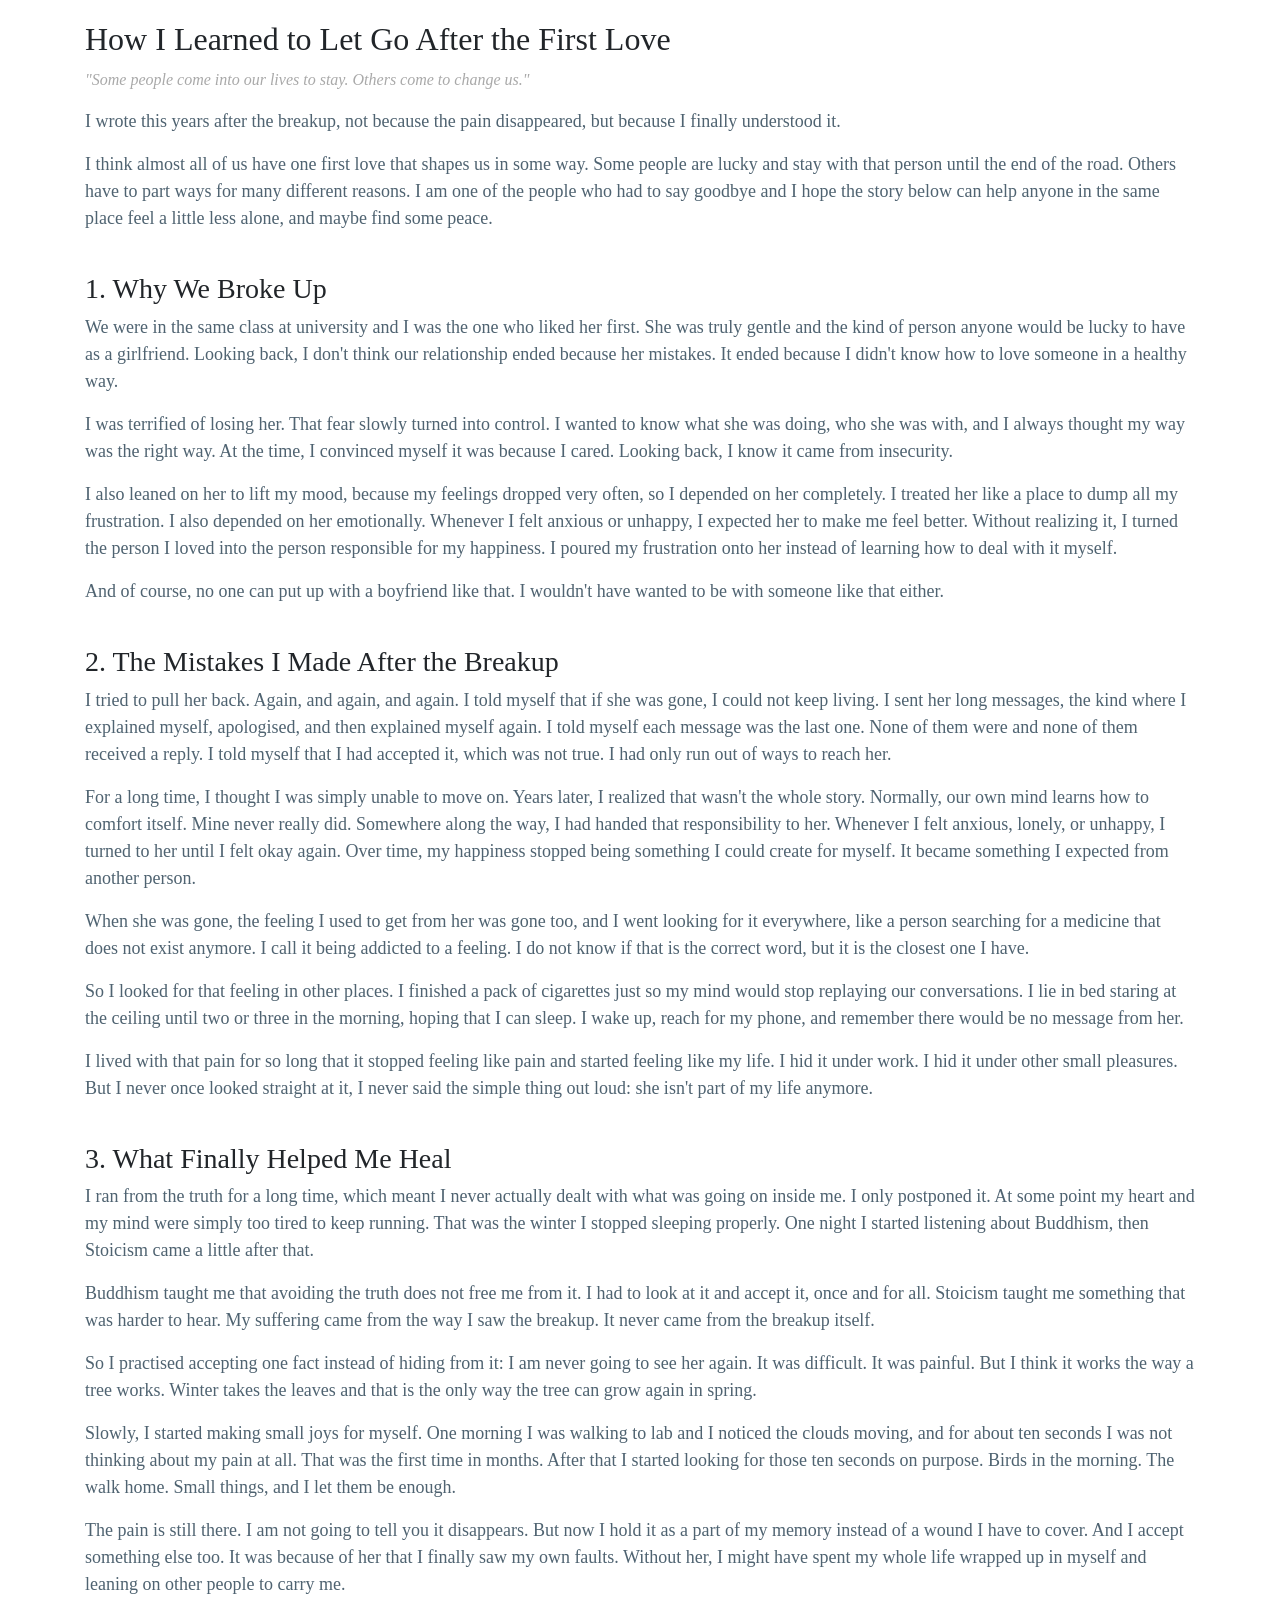
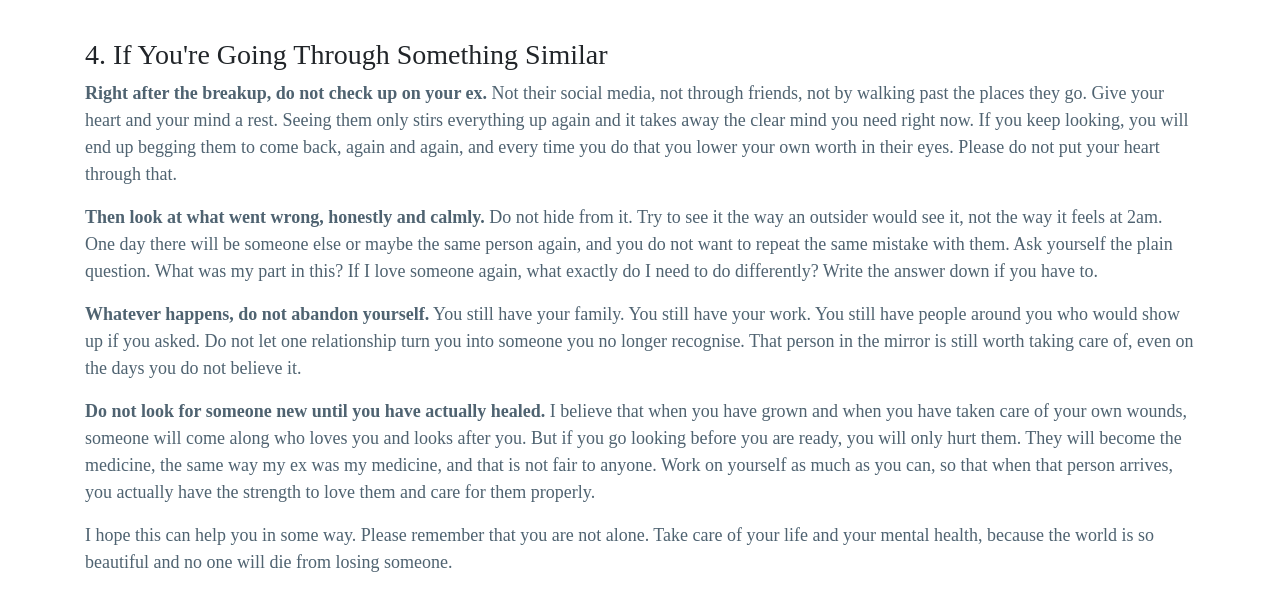
==== blog1.html @ 0735bc76 "update" ====
<!DOCTYPE html>
<html>
<head>
    <title>Friends & Collaborators</title>
    <head>
    <meta charset="UTF-8">
    <meta name="viewport" content="width=device-width, initial-scale=1.0">
    <meta http-equiv="X-UA-Compatible" content="ie=edge">
    <link rel="stylesheet" href="css/main.css">
    <link rel="stylesheet" href="bootstrap/css/bootstrap.min.css"> 
    <link rel="icon" href="images/favicon.png">
</head>

<body>
    <div class="container">

    <div class="col-xs-12" id="story">
        <h2>How I Learned to Let Go After the First Love</h2>
        <p class="quote">
            "Some people come into our lives to stay. Others come to change us."
        </p>

    <p>I wrote this years after the breakup, not because the pain disappeared, but because I finally understood it.</p>
    <p>I think almost all of us have one first love that shapes us in some way. Some people are lucky and stay with that person until the end of the road. Others have to part ways for many different reasons. I am one of the people who had to say goodbye and I hope the story below can help anyone in the same place feel a little less alone, and maybe find some peace.</p>
    <br>

    <h3>1. Why We Broke Up</h3>
    <p>We were in the same class at university and I was the one who liked her first. She was truly gentle and the kind of person anyone would be lucky to have as a girlfriend. Looking back, I don't think our relationship ended because her mistakes. It ended because I didn't know how to love someone in a healthy way.</p>
    <p>I was terrified of losing her. That fear slowly turned into control. I wanted to know what she was doing, who she was with, and I always thought my way was the right way. At the time, I convinced myself it was because I cared. Looking back, I know it came from insecurity.</p>
    <p>I also leaned on her to lift my mood, because my feelings dropped very often, so I depended on her completely. I treated her like a place to dump all my frustration. I also depended on her emotionally. Whenever I felt anxious or unhappy, I expected her to make me feel better. Without realizing it, I turned the person I loved into the person responsible for my happiness. I poured my frustration onto her instead of learning how to deal with it myself.</p>    
    <p>And of course, no one can put up with a boyfriend like that. I wouldn't have wanted to be with someone like that either.</p>

    <br>
    <h3>2. The Mistakes I Made After the Breakup</h3>

    <p>I tried to pull her back. Again, and again, and again. I told myself that if she was gone, I could not keep living. I sent her long messages, the kind where I explained myself, apologised, and then
    explained myself again. I told myself each message was the last one. None of them were and none of them received a reply. I told myself that I had accepted
    it, which was not true. I had only run out of ways to reach her.</p>

    <p>For a long time, I thought I was simply unable to move on. Years later, I realized that wasn't the whole story. Normally, our own mind learns how to comfort itself. Mine never really did. Somewhere along the way, I had handed that responsibility to her. Whenever I felt anxious, lonely, or unhappy, I turned to her until I felt okay again. Over time, my happiness stopped being something I could create for myself. It became something I expected from another person.
    <p>When she was gone, the feeling I used to get from her was gone too, and I went looking for it everywhere, like a person searching for a medicine that
    does not exist anymore. I call it being addicted to a feeling. I do not
    know if that is the correct word, but it is the closest one I have.</p>

    <p>So I looked for that feeling in other places. I finished a pack of cigarettes just so my mind would stop replaying our conversations. I lie in bed staring at the ceiling until two or three in the morning, hoping that I can sleep. I wake up, reach for my phone, and remember there would be no message from her.</p>

    <p>I lived with that pain for so long that it stopped feeling like pain and started feeling like my life. I hid it under work. I hid it under other small pleasures. But I never once looked straight at it, I never
    said the simple thing out loud: she isn't part of my life anymore.</p>

    <br>
    <h3>3. What Finally Helped Me Heal</h3>
    <p>I ran from the truth for a long time, which meant I never actually dealt with what was going on inside me. I only postponed it. At some point my heart and my mind were simply too tired to keep
    running. That was the winter I stopped sleeping properly. One night I started listening about Buddhism, then Stoicism came a little after that.</p>

    <p>Buddhism taught me that avoiding the truth does not free me from it. I had to look at it and accept it, once and for all. Stoicism taught me something that was harder to hear. My suffering came from the way I saw
    the breakup. It never came from the breakup itself.</p>

    <p>So I practised accepting one fact instead of hiding from it: I am never going to see her again. It was difficult. It was painful. But I
    think it works the way a tree works. Winter takes the leaves and that is the only way the tree can grow again in spring.</p>

    <p>Slowly, I started making small joys for myself. One morning I was walking to lab and I noticed the clouds moving, and for about ten seconds I was not thinking about my pain at all. That was the first time in
    months. After that I started looking for those ten seconds on purpose. Birds in the morning. The walk home. Small things, and I let them be enough.</p>

    <p>The pain is still there. I am not going to tell you it disappears. But now I hold it as a part of my memory instead of a wound I have to cover. And I accept something else too. It was because of her that I finally saw my own faults. Without her, I might have spent my whole
    life wrapped up in myself and leaning on other people to carry me.</p>

    <br>
    <h3>4. If You're Going Through Something Similar</h3>
    <p><span class="highlight">Right after the breakup, do not check up on your ex.</span> Not their social media, not through friends, not by walking past the places they go. Give your heart and your mind a rest. Seeing them only stirs everything up again and it takes away the clear mind you
    need right now. If you keep looking, you will end up begging them to come back, again and again, and every time you do that you lower your own worth in their eyes. Please do not put your heart through that.</p>

    <p><span class="highlight">Then look at what went wrong, honestly and calmly.</span> Do not hide from it. Try to see it the way an outsider would see it, not the way it feels at 2am. One day there will be someone else or
    maybe the same person again, and you do not want to repeat the same mistake with them. Ask yourself the plain question. What was my part in
    this? If I love someone again, what exactly do I need to do differently? Write the answer down if you have to.</p>

    <p><span class="highlight">Whatever happens, do not abandon yourself.</span> You still have your family. You still have your work. You still have people around you who would show up if you asked. Do not let one relationship turn you into someone you no longer recognise. That person
    in the mirror is still worth taking care of, even on the days you do not believe it.</p>

    <p><span class="highlight">Do not look for someone new until you have actually healed.</span> I believe that when you have grown and when you have taken care of your
    own wounds, someone will come along who loves you and looks after you. But if you go looking before you are ready, you will only hurt them. They
    will become the medicine, the same way my ex was my medicine, and that is not fair to anyone. Work on yourself as much as you can, so that when
    that person arrives, you actually have the strength to love them and care for them properly.</p>

    <p>I hope this can help you in some way. Please remember that you are not alone. Take care of your life and your mental health, because the world is so beautiful and no one will die from losing someone.</p>
    </div>

    </div>
</body>
</html>
---- css/main.css ----
* {
  margin: 0;
  padding: 0;
  box-sizing: border-box;
  font-family: 'Merriweather', serif;
}

body {
  width: 100%;
  height: 100%;
  background-color: #f4f4f4;
  line-height: 1.6;
  margin: 0;
  padding: 0;
}

.container{
  width: 90%;
  max-width: 1200px;
  margin: 0 auto;
  padding: 20px;
}

p {
  color: #4F6371;
  font-weight: 300;
  font-size: 18px;
  margin: 0; 
  margin-bottom: 20px; 
}

p.quote {
  font-size: 16px;
  font-style: italic; 
  color: #A9A9A9;
}

a:link {
  color: #0000C8; 
  text-decoration: none; 
}

a:visited {
  color: #0000C8; 
  text-decoration: none;
}

#profile .container {
  display: flex;
  align-items: center;
  padding: 20px 0;
  flex-wrap: wrap;
  gap: 20px;
}

.profile-left {
  flex: 1;
  min-width: 200px;
}

.profile-photo {
  border-radius: 50%;
  width: 200px;
  height: 200px;
  float: left;
  margin-right: 10px;
}

.profile-right {
  flex: 2;
  min-width: 280px;
  padding: 0;
}

.social-links a {
  font-size: 18px;     
  text-decoration: none; 
  color: #0000C8;
} 

span.highlight
{
  font-weight:bold;
}

span.author
{
  color:#000000;
  font-weight:bold;
}

#publication, #intro, #documents, #misc {
    text-align: justify;
    text-justify: inter-word;
}

#publication .article-title {
  font-size: 18px;  
  margin-bottom: 0;
  font-weight: bold;
}

.publication-item {
  margin-bottom: 10px;
  display: flex;
  flex-wrap: wrap;
  align-items: center;
}

.publication-image {
  height: 120px;
  display: flex;
  align-items: center;
  justify-content: center;
}

.publication-image img {
  max-width: 100%;
  max-height: 100%;
  object-fit: contain;
}

.publication-text {
  text-align: justify;
  text-justify: inter-word;
  align-items: center;
}

@media (min-width: 768px) {
  .publication-text {
    padding-left: 0 !important;
    text-align: justify;
  }
}

@media (max-width: 767px) {
  #profile .container {
    flex-direction: column;
    text-align: center;
  }
  .publication-image {
    margin-bottom: 10px;
    padding: 0 15px; 
  }
  .publication-text {
    padding: 0 15px; 
    text-align: justify;
  }
}

ul {
  padding-left: 0;
  list-style-type: none;
}

li {
  margin-bottom: 10px;
  font-size: 18px;
  font-weight: 300;
}

.col-xs-12 h2 {
  margin-bottom: 10px;
}
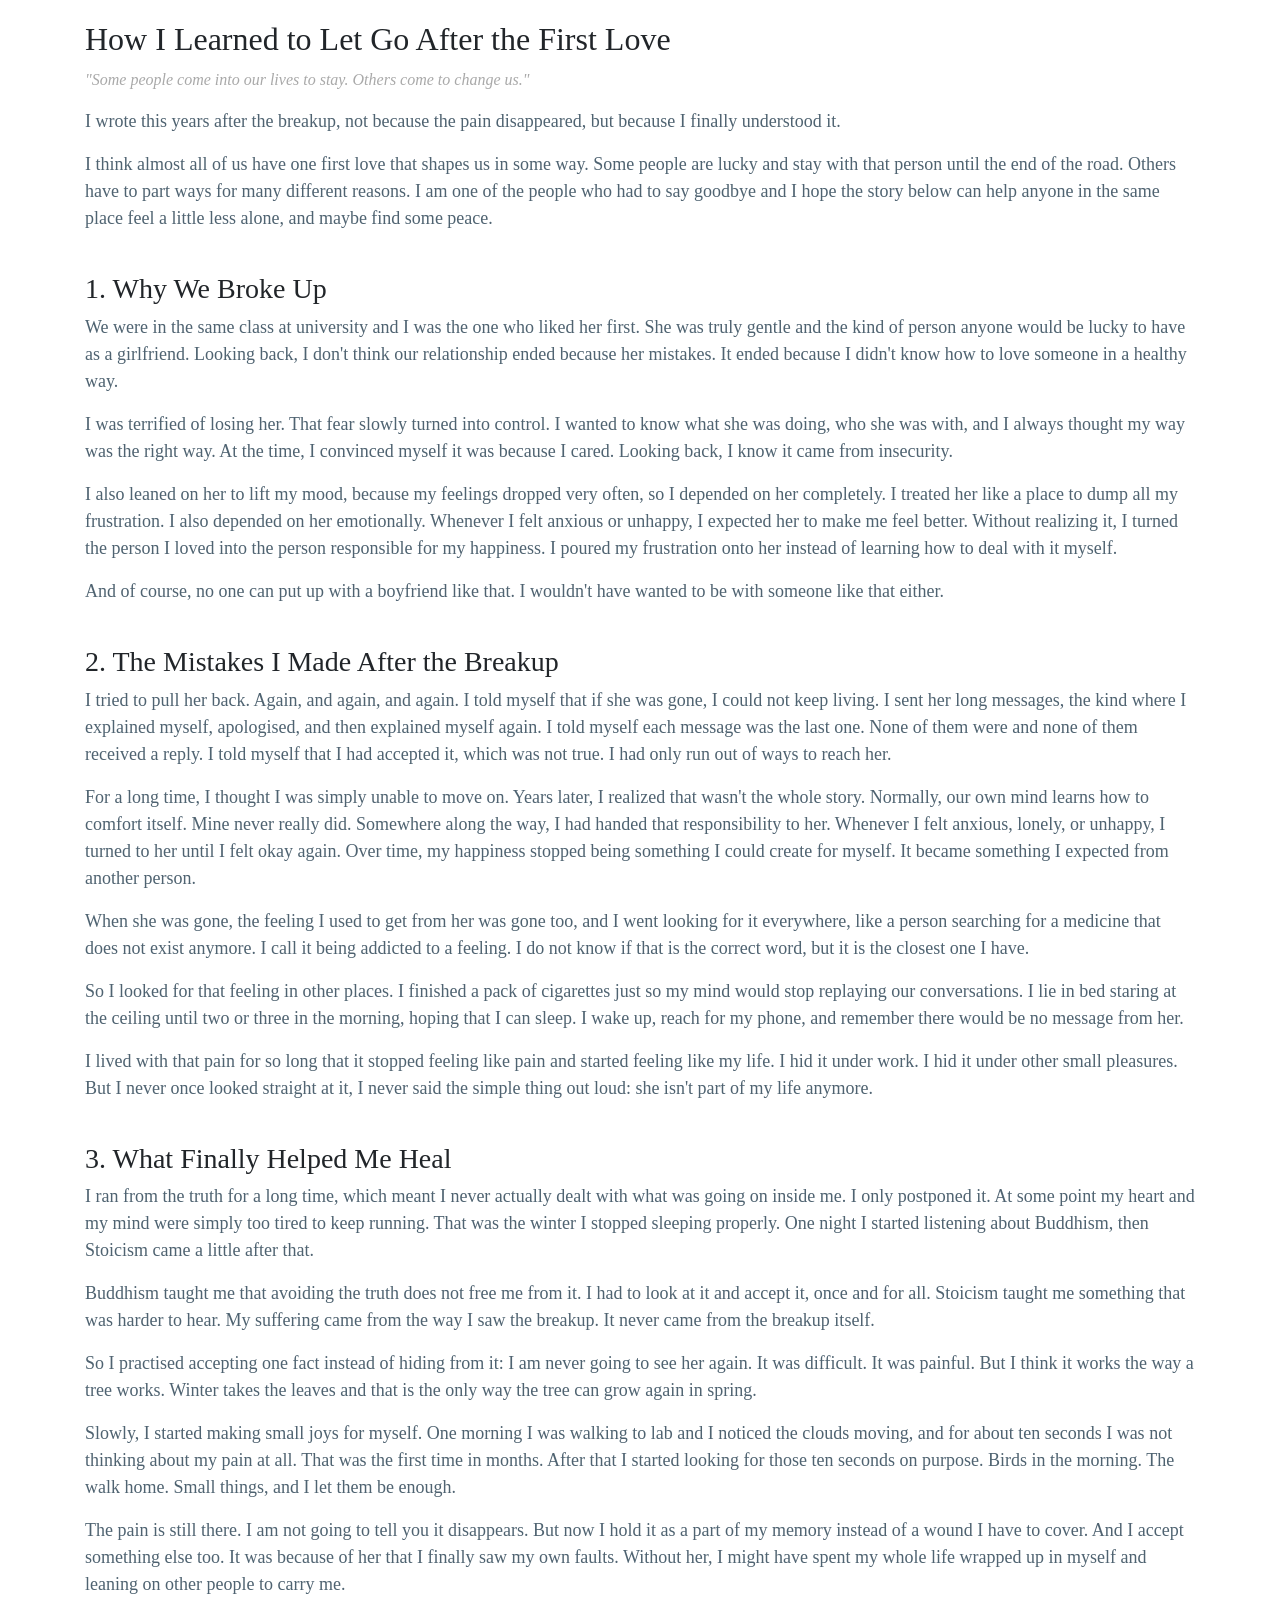
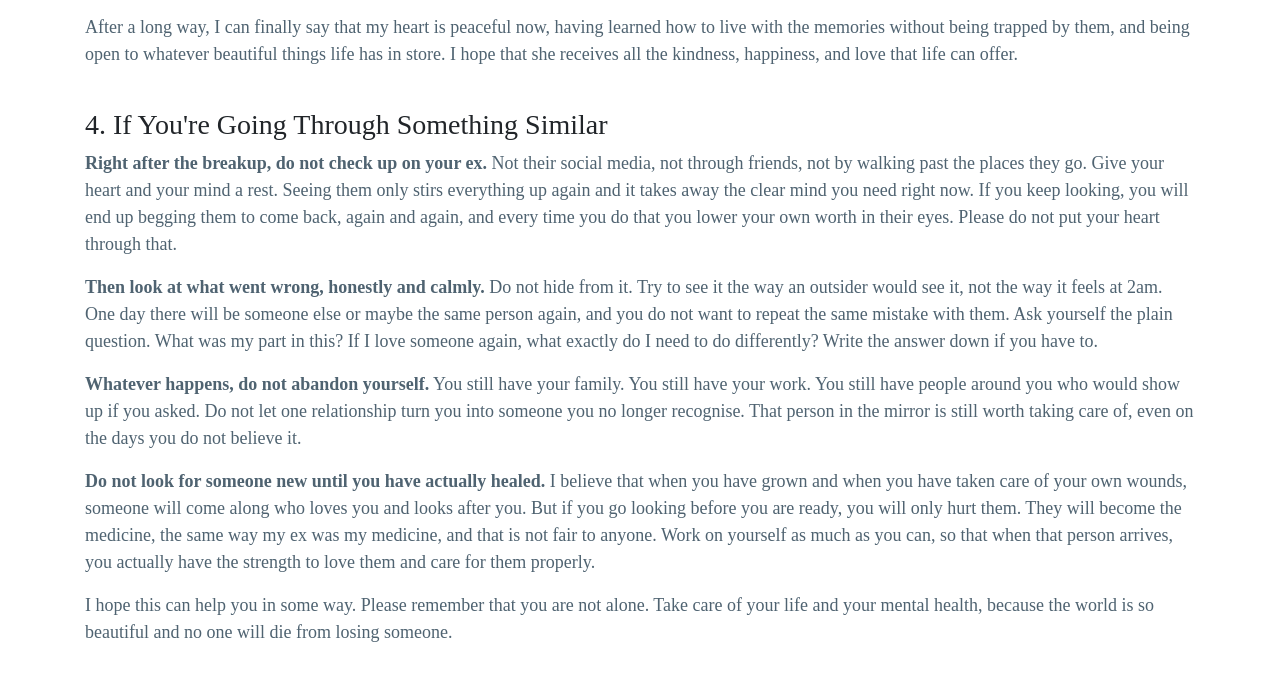
==== commit 3ff2adf0: "update" ====
--- a/blog1.html
+++ b/blog1.html
@@ -1,7 +1,7 @@
 <!DOCTYPE html>
 <html>
 <head>
-    <title>Friends & Collaborators</title>
+    <title>How I Learned to Let Go After the First Love</title>
     <head>
     <meta charset="UTF-8">
     <meta name="viewport" content="width=device-width, initial-scale=1.0">
@@ -64,6 +64,8 @@
     <p>The pain is still there. I am not going to tell you it disappears. But now I hold it as a part of my memory instead of a wound I have to cover. And I accept something else too. It was because of her that I finally saw my own faults. Without her, I might have spent my whole
     life wrapped up in myself and leaning on other people to carry me.</p>
 
+    <p>After a long way, I can finally say that my heart is peaceful now, having learned how to live with the memories without being trapped by them, and being open to whatever beautiful things life has in store. I hope that she receives all the kindness, happiness, and love that life can offer.</p>
+
     <br>
     <h3>4. If You're Going Through Something Similar</h3>
     <p><span class="highlight">Right after the breakup, do not check up on your ex.</span> Not their social media, not through friends, not by walking past the places they go. Give your heart and your mind a rest. Seeing them only stirs everything up again and it takes away the clear mind you
